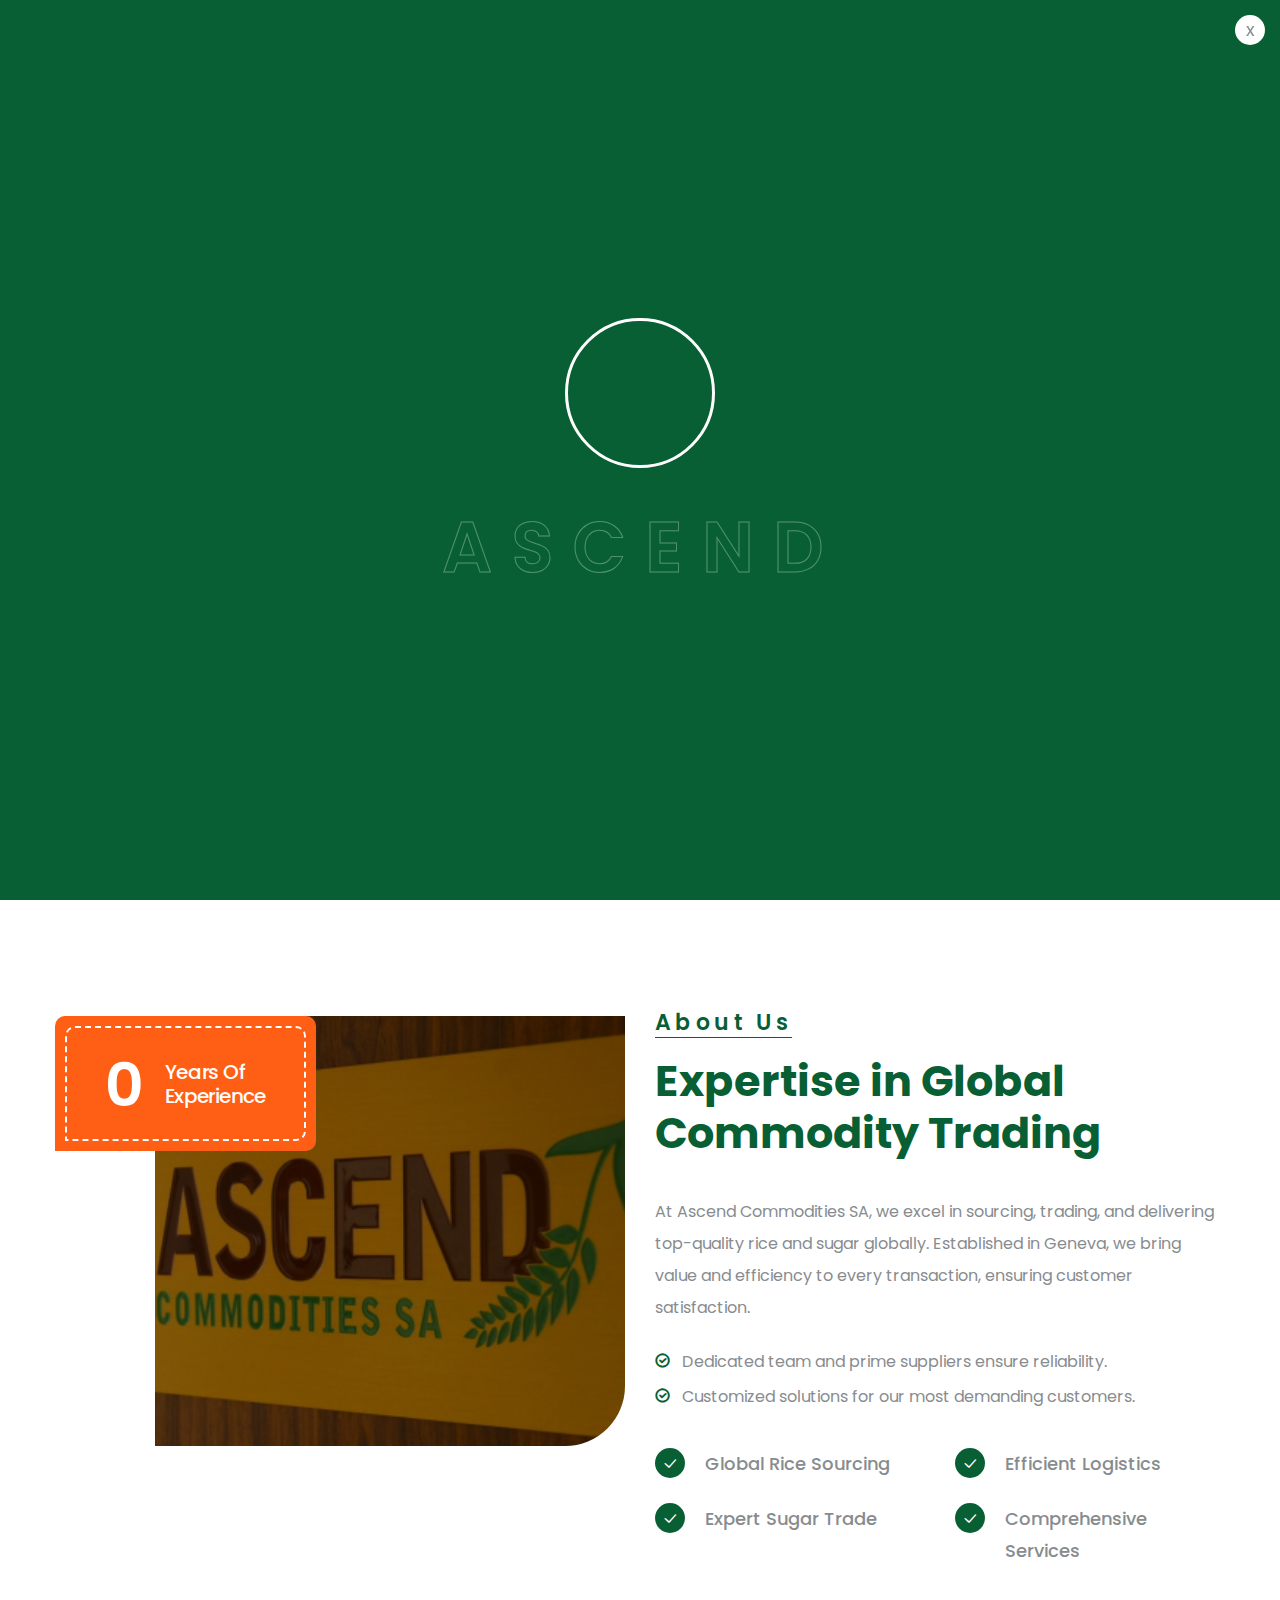
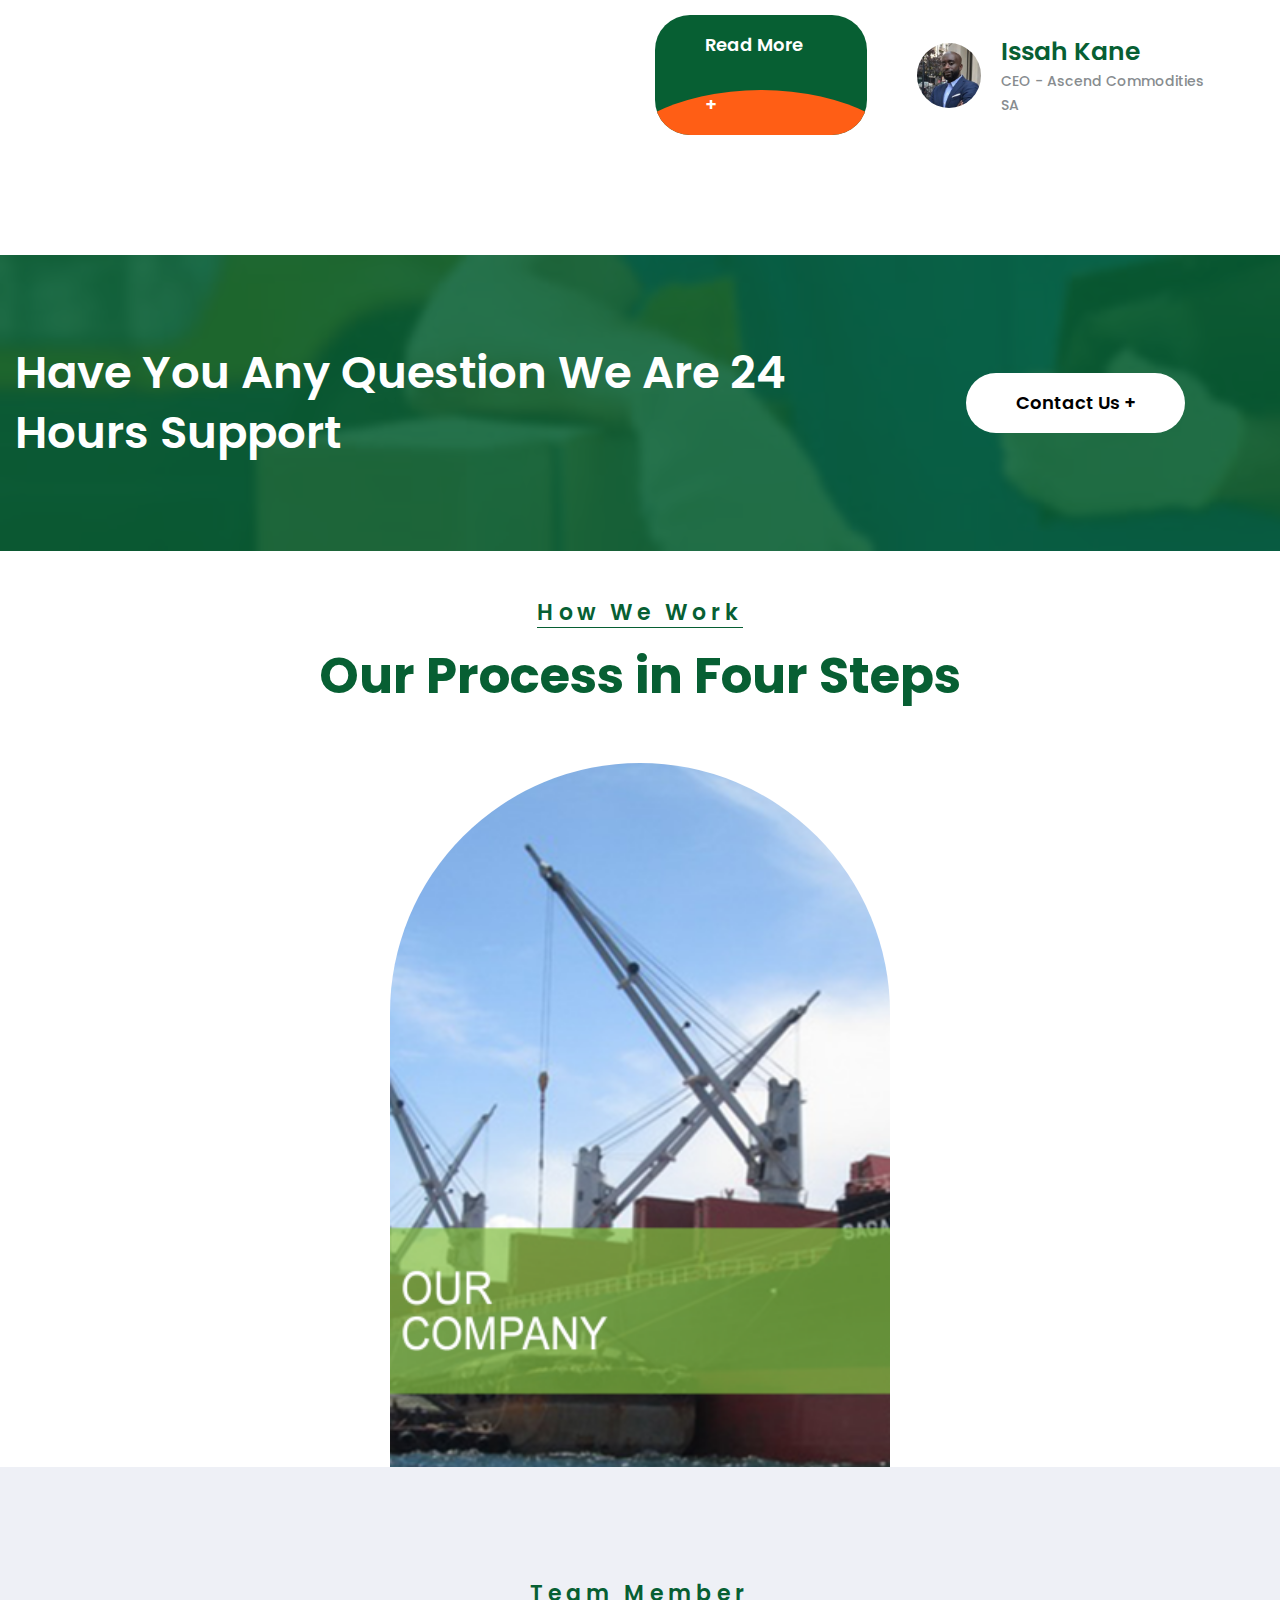
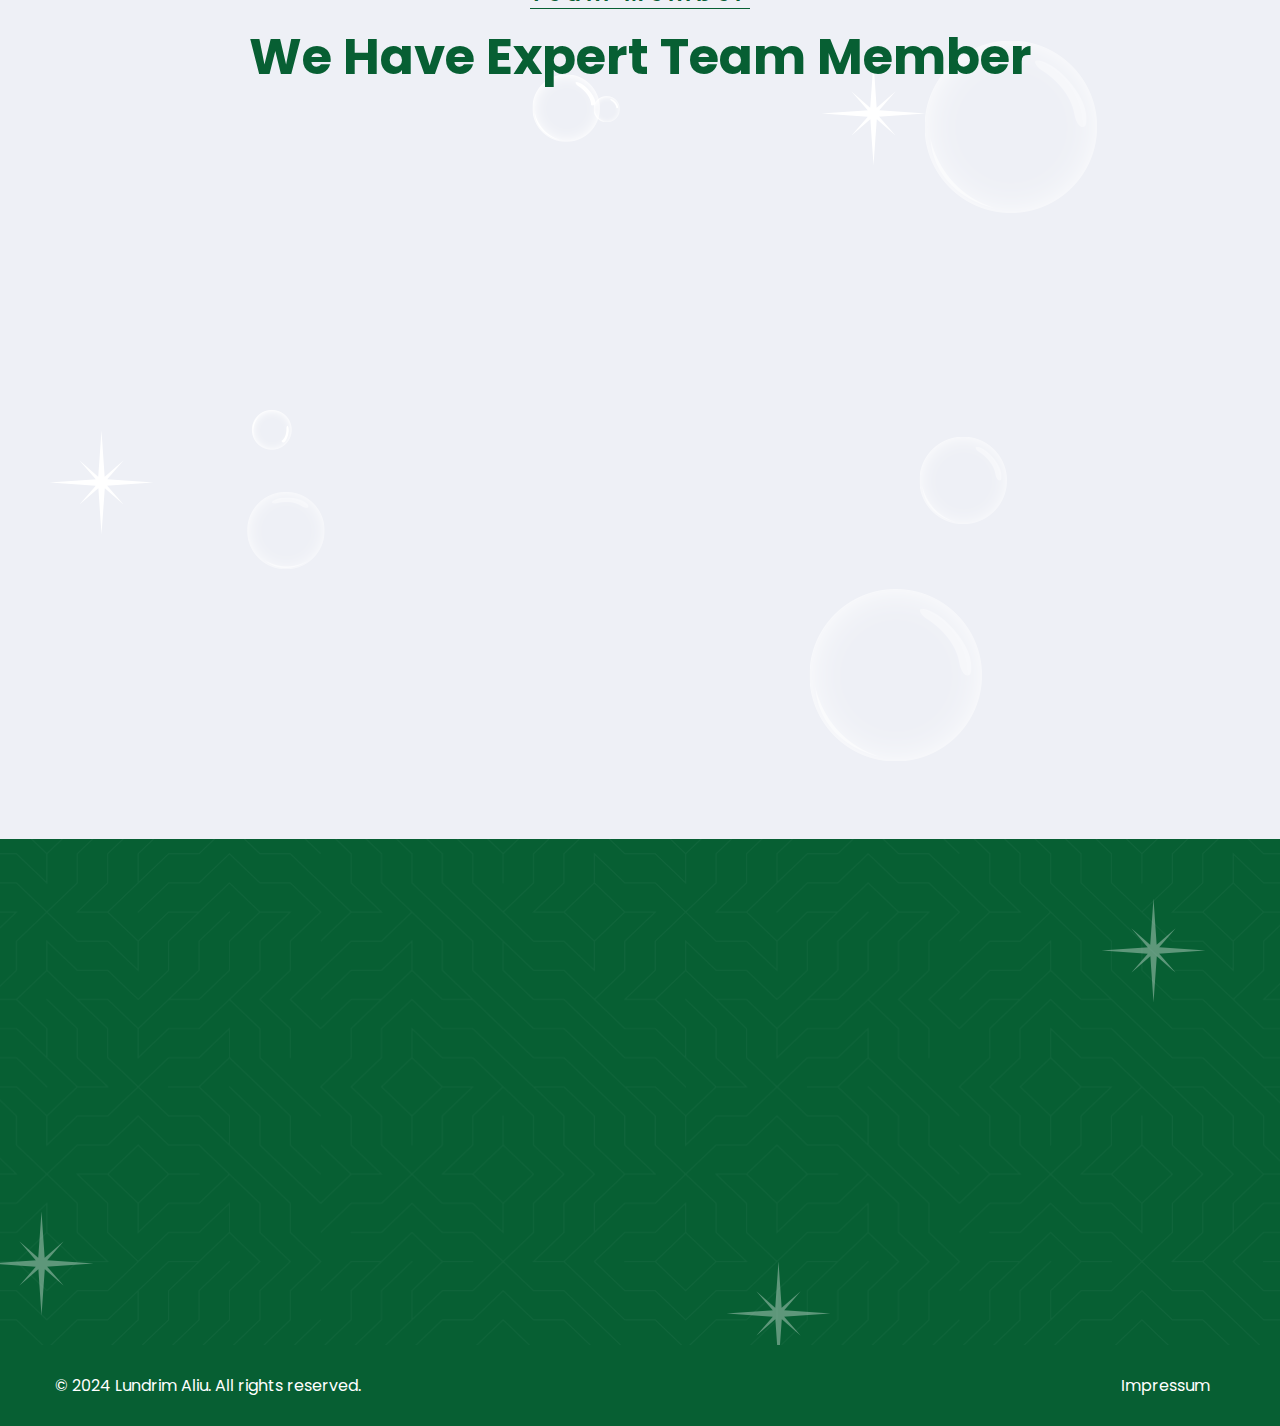
==== index.html @ 6210136b "First commit" ====
<!DOCTYPE html>

<html lang="en">
  <head>
    <meta charset="UTF-8" />
    <meta name="viewport" content="width=device-width, initial-scale=1.0" />
    <title>Ascend Commodities SA</title>
    <link
      rel="apple-touch-icon"
      sizes="180x180"
      href="assets/images/favicons/apple-touch-icon.png"
    />
    <link
      rel="icon"
      type="image/png"
      sizes="32x32"
      href="assets/images/favicons/favicon-32x32.png"
    />
    <link
      rel="icon"
      type="image/png"
      sizes="16x16"
      href="assets/images/favicons/favicon-16x16.png"
    />
    <link rel="manifest" href="assets/images/favicons/site.webmanifest" />
    <meta name="description" content="" />

    <link
      href="https://fonts.googleapis.com/css2?family=Open+Sans:ital,wght@0,300;0,400;0,500;0,600;0,700;0,800;1,300;1,400;1,500;1,600;1,700;1,800&family=Poppins:ital,wght@0,100;0,200;0,300;0,400;0,500;0,600;0,700;0,800;0,900;1,100;1,200;1,300;1,400;1,500;1,600;1,700;1,800;1,900&display=swap"
      rel="stylesheet"
    />

    <link rel="stylesheet" href="assets/vendors/animate/animate.min.css" />
    <link rel="stylesheet" href="assets/vendors/animate/custom-animate.css" />
    <link
      rel="stylesheet"
      href="assets/vendors/bootstrap/css/bootstrap.min.css"
    />
    <link
      rel="stylesheet"
      href="assets/vendors/bootstrap-select/css/bootstrap-select.min.css"
    />
    <link rel="stylesheet" href="assets/vendors/bxslider/jquery.bxslider.css" />
    <link rel="stylesheet" href="assets/vendors/fontawesome/css/all.min.css" />
    <link
      rel="stylesheet"
      href="assets/vendors/jquery-magnific-popup/jquery.magnific-popup.css"
    />
    <link rel="stylesheet" href="assets/vendors/jquery-ui/jquery-ui.css" />
    <link rel="stylesheet" href="assets/vendors/nice-select/nice-select.css" />
    <link
      rel="stylesheet"
      href="assets/vendors/nouislider/nouislider.min.css"
    />
    <link
      rel="stylesheet"
      href="assets/vendors/nouislider/nouislider.pips.css"
    />
    <link rel="stylesheet" href="assets/vendors/odometer/odometer.min.css" />
    <link
      rel="stylesheet"
      href="assets/vendors/owl-carousel/owl.carousel.min.css"
    />
    <link
      rel="stylesheet"
      href="assets/vendors/owl-carousel/owl.theme.default.min.css"
    />
    <link rel="stylesheet" href="assets/vendors/swiper/swiper.min.css" />
    <link rel="stylesheet" href="assets/vendors/timepicker/timePicker.css" />
    <link
      rel="stylesheet"
      href="assets/vendors/tiny-slider/tiny-slider.min.css"
    />
    <link rel="stylesheet" href="assets/vendors/vegas/vegas.min.css" />
    <link rel="stylesheet" href="assets/vendors/thm-icons/style.css" />
    <link rel="stylesheet" href="assets/vendors/slick-slider/slick.css" />
    <link
      rel="stylesheet"
      href="assets/vendors/language-switcher/polyglot-language-switcher.css"
    />

    <link rel="stylesheet" href="assets/css/style.css" />
    <link rel="stylesheet" href="assets/css/responsive.css" />
  </head>

  <body>
<!--
  This code was developed by Lundrim Aliu.
  For inquiries, please visit: https://github.com/Lundrim23
  Email: aliulundrim22@gmail.com
  © 2024 Lundrim Aliu. All rights reserved.
-->

    <div class="loader-wrap">
      <div class="preloader">
        <div class="preloader-close">x</div>
        <div id="handle-preloader" class="handle-preloader">
          <div class="animation-preloader">
            <div class="spinner"></div>
            <div class="txt-loading">
              <span data-text-preloader="A" class="letters-loading"> A </span>
              <span data-text-preloader="S" class="letters-loading"> S </span>
              <span data-text-preloader="C" class="letters-loading"> C </span>
              <span data-text-preloader="E" class="letters-loading"> E </span>
              <span data-text-preloader="N" class="letters-loading"> N </span>
              <span data-text-preloader="D" class="letters-loading"> D </span>
            </div>
          </div>
        </div>
      </div>
    </div>

    <div class="page-wrapper">
      <header class="main-header main-header-one">
        <div class="main-header-one__inner">
          <nav class="main-menu main-menu-one">
            <div class="main-menu__wrapper clearfix">
              <div class="auto-container">
                <div class="main-menu__wrapper-inner">
                  <div class="main-header-one__left">
                    <div class="logo-box-one">
                      <a href="index.html">
                        <img
                          src="assets/images/resources/logo-1.png"
                          alt="Awesome Logo"
                          title=""
                        />
                      </a>
                    </div>
                  </div>

                  <div class="main-header-one__middle">
                    <div class="main-menu-box">

                      <ul class="main-menu__list">
                        <li>
                          <a href="index.html">Home</a>
                        </li>
                        <li>
                          <a href="#">Our Company</a>
                        </li>
                        <li>
                          <a href="#">PRODUCTS & SERVICES</a>
                        </li>
                        <li>
                          <a href="#">TEAM</a>
                        </li>
                        <li>
                          <a href="contact.html">Contact</a>
                        </li>
                      </ul>
                    </div>
                  </div>

                  <div class="main-header-one__right">
                    <div class="contact-box">
                      <div class="icon">
                        <span class="icon-telephone-call"></span>
                      </div>
                      <div class="text">
                        <a href="tel:+41228272055">+41 22 827 20 55</a>
                      </div>
                    </div>
                  </div>
                </div>
              </div>
            </div>
          </nav>
        </div>
      </header>

      <div class="stricky-header stricky-header--one stricked-menu main-menu">
        <div class="sticky-header__content"></div>
      </div>
      <section class="main-slider main-slider-one">
        <div
          class="swiper-container thm-swiper__slider"
          data-swiper-options='{"slidesPerView": 1, "loop": true,
                "effect": "fade",
                "pagination": {
                "el": "#main-slider-pagination",
                "type": "bullets",
                "clickable": true
                },
                "navigation": {
                "nextEl": "#main-slider__swiper-button-next",
                "prevEl": "#main-slider__swiper-button-prev"
                }}'
        >
          <div class="swiper-wrapper">
            <div class="swiper-slide">
              <div class="shape1 rotate-me">
                <img src="assets/images/shapes/thm-shape1.png" alt="#" />
              </div>
              <div class="shape2 rotate-me">
                <img src="assets/images/shapes/thm-shape1.png" alt="#" />
              </div>
              <div class="shape3 rotate-me">
                <img src="assets/images/shapes/thm-shape1.png" alt="#" />
              </div>
              <div class="shape4 float-bob-y">
                <img src="assets/images/shapes/bubbles-five.png" alt="#" />
              </div>
              <div class="shape5">
                <img src="assets/images/shapes/bubbles-four.png" alt="#" />
              </div>
              <div class="shape6">
                <img src="assets/images/shapes/bubbles-six.png" alt="#" />
              </div>
              <div class="main-slider-one__img">
                <img
                  src="assets/images/slides/main-slider-v1-img1.jpg"
                  alt="#"
                />
              </div>
              <div
                class="image-layer"
                style="
                  background-image: url(assets/images/backgrounds/main-slider-v1-bg.png);
                "
              ></div>
              <div class="container">
                <div class="main-slider-one__content">
                  <div class="tagline">
                    <p>Ascend Commodities SA</p>
                  </div>
                  <div class="title">
                    <h2>
                      From Origin to Destination... <br />
                      We Deliver Excellence!
                    </h2>
                  </div>
                  <div class="text">
                    <p>
                      We ensure your commodities reach their destination
                      smoothly and efficiently, <br />
                      providing added value and reliable service every step of
                      the way.
                    </p>
                  </div>
                  <div class="btn-box">
                    <a class="thm-btn" href="contact.html">
                      <span class="txt">Consultation</span>
                    </a>
                  </div>
                </div>
              </div>
            </div>
          <div class="main-slider__nav">
          </div>
        </div>
      </section>

      <section class="about-one">
        <div
          class="about-one__shape1 wow slideInLeft"
          data-wow-delay="100ms"
          data-wow-duration="2500ms"
        >
          <img src="assets/images/shapes/about-v1-shape1.png" alt="#" />
        </div>
        <div class="container">
          <div class="row">
            <div class="col-xl-6">
              <div class="about-one__img">
                <div class="about-one__experience-box">
                  <div class="count-box">
                    <h2><span class="odometer" data-count="11">0</span></h2>
                  </div>
                  <div class="title-box">
                    <h3>
                      Years of <br />
                      experience
                    </h3>
                  </div>
                </div>
                <div class="about-one__img1">
                  <img src="assets/images/about/Home2.png" alt="#" />
                </div>
              </div>
            </div>

            <div class="col-xl-6">
              <div class="about-one__content">
                <div class="sec-title">
                  <div class="sub-title left">
                    <div class="text">
                      <span>About Us</span>
                    </div>
                  </div>
                  <h2>
                    Expertise in Global <br />
                    Commodity Trading
                  </h2>
                </div>
                <div class="text">
                  <p>
                    At Ascend Commodities SA, we excel in sourcing, trading, and
                    delivering top-quality rice and sugar globally. Established
                    in Geneva, we bring value and efficiency to every
                    transaction, ensuring customer satisfaction.
                  </p>
                </div>

                <ul class="about-one__content-list">
                  <li>
                    <div class="icon-box">
                      <span class="icon-check"></span>
                    </div>
                    <div class="text-box">
                      <p>
                        Dedicated team and prime suppliers ensure reliability.
                      </p>
                    </div>
                  </li>

                  <li>
                    <div class="icon-box">
                      <span class="icon-check"></span>
                    </div>
                    <div class="text-box">
                      <p>
                        Customized solutions for our most demanding customers.
                      </p>
                    </div>
                  </li>
                </ul>

                <div class="about-one__content-text2">
                  <div class="row">
                    <div class="col-xl-6 col-lg-6 col-md-6">
                      <div class="about-one__content-text2-single">
                        <ul class="about-one__content-text2-list">
                          <li>
                            <div class="icon-box">
                              <span class="icon-check-1"></span>
                            </div>

                            <div class="text-box">
                              <p>Global Rice Sourcing</p>
                            </div>
                          </li>

                          <li>
                            <div class="icon-box">
                              <span class="icon-check-1"></span>
                            </div>

                            <div class="text-box">
                              <p>Expert Sugar Trade</p>
                            </div>
                          </li>
                        </ul>
                      </div>
                    </div>

                    <div class="col-xl-6 col-lg-6 col-md-6">
                      <div class="about-one__content-text2-single">
                        <ul class="about-one__content-text2-list">
                          <li>
                            <div class="icon-box">
                              <span class="icon-check-1"></span>
                            </div>

                            <div class="text-box">
                              <p>Efficient Logistics</p>
                            </div>
                          </li>

                          <li>
                            <div class="icon-box">
                              <span class="icon-check-1"></span>
                            </div>

                            <div class="text-box">
                              <p>Comprehensive Services</p>
                            </div>
                          </li>
                        </ul>
                      </div>
                    </div>
                  </div>
                </div>

                <div class="about-one__content-bottom">
                  <div class="btn-box">
                    <a class="thm-btn" href="team-details.html">
                      <span class="txt">Read More +</span>
                    </a>
                  </div>

                  <div class="about-one__client-info-box">
                    <div class="img-box">
                      <img
                        src="assets/images/about/Issah-Kane---CEO-364182.jpg"
                        alt="#"
                      />
                    </div>
                    <div class="title-box">
                      <h2>Issah Kane</h2>
                      <p>CEO - Ascend Commodities SA</p>
                    </div>
                  </div>
                </div>
              </div>
            </div>
          </div>
        </div>
      </section>

      <section class="cta-one">
        <div
          class="cta-one__bg"
          style="background-image: url(assets/images/backgrounds/images.jpg)"
        ></div>
        <div class="auto-container">
          <div class="cta-one__inner">
            <div class="text-box">
              <h2>
                Have You Any Question We Are 24 <br />
                Hours Support
              </h2>
            </div>

            <div class="btn-box">
              <a class="thm-btn" href="contact.html">
                <span class="txt">Contact Us +</span>
              </a>
            </div>
          </div>
        </div>
      </section>

      <section class="features-two">
        <div class="container">
          <div class="sec-title text-center">
            <div class="sub-title">
              <div class="text">
                <span>How We Work</span>
              </div>
            </div>
            <h2>Our Process in Four Steps</h2>
          </div>
          <div class="row">
            <div class="col-xl-12">
              <div class="features-two__inner">
                <div class="features-two__img">
                  <img src="assets/images/resources/Home2.png" alt="#" />
                </div>
                <ul class="features-two__list">
                  <li
                    class="wow fadeInLeft"
                    data-wow-delay="100ms"
                    data-wow-duration="1000ms"
                  >
                    <div class="count-box"><span>1</span></div>
                    <div class="inner">
                      <h2>
                        <a href="window-cleaning.html">Sourcing Commodities</a>
                      </h2>
                      <p>
                        We start by sourcing the best quality rice and sugar
                        from our trusted suppliers globally.
                      </p>
                    </div>
                  </li>

                  <li
                    class="style2 style3 wow fadeInRight"
                    data-wow-delay="0ms"
                    data-wow-duration="1000ms"
                  >
                    <div class="count-box"><span>2</span></div>
                    <div class="inner">
                      <h2>
                        <a href="window-cleaning.html">Logistics Management</a>
                      </h2>
                      <p>
                        We manage all logistics, from chartering vessels to
                        booking containers, ensuring smooth delivery.
                      </p>
                    </div>
                  </li>
                </ul>

                <ul class="features-two__list">
                  <li
                    class="style3 wow fadeInLeft"
                    data-wow-delay="100ms"
                    data-wow-duration="1000ms"
                  >
                    <div class="count-box"><span>3</span></div>
                    <div class="inner">
                      <h2>
                        <a href="window-cleaning.html">Financial Solutions</a>
                      </h2>
                      <p>
                        We provide tailored financial solutions, collaborating
                        with banks and institutions to support our trades.
                      </p>
                    </div>
                  </li>
                  <li
                    class="style2 wow fadeInRight"
                    data-wow-delay="0ms"
                    data-wow-duration="1000ms"
                  >
                    <div class="count-box"><span>4</span></div>
                    <div class="inner">
                      <h2>
                        <a href="window-cleaning.html">Contract Execution</a>
                      </h2>
                      <p>
                        We ensure full execution of contracts, from start to
                        finish, delivering excellence at every stage.
                      </p>
                    </div>
                  </li>
                </ul>
              </div>
            </div>
          </div>
        </div>
      </section>

      <section class="team-one">
        <div class="shape1 rotate-me">
          <img src="assets/images/shapes/thm-shape1.png" alt="#" />
        </div>
        <div class="shape2 rotate-me">
          <img src="assets/images/shapes/thm-shape1.png" alt="#" />
        </div>
        <div class="shape3">
          <img src="assets/images/shapes/bubbles-one.png" alt="#" />
        </div>
        <div class="shape4 zoom-fade">
          <img src="assets/images/shapes/bubbles-two.png" alt="#" />
        </div>
        <div class="shape5 float-bob-y">
          <img src="assets/images/shapes/bubbles-three.png" alt="#" />
        </div>
        <div class="shape6">
          <img src="assets/images/shapes/bubbles-four.png" alt="#" />
        </div>
        <div class="shape7">
          <img src="assets/images/shapes/bubbles-five.png" alt="#" />
        </div>
        <div class="shape8 zoominout">
          <img src="assets/images/shapes/bubbles-six.png" alt="#" />
        </div>
        <div class="container">
          <div class="sec-title text-center">
            <div class="sub-title">
              <div class="text">
                <span>Team Member</span>
              </div>
            </div>
            <h2>We Have Expert Team Member</h2>
          </div>
          <div class="row">

            <div
              class="col-xl-3 col-lg-6 col-md-6 wow fadeInLeft"
              data-wow-delay="0ms"
              data-wow-duration="1000ms"
            >
              <div class="team-one__single">
                <div class="team-one__single-img">
                  <img src="assets/images/team/1.jpg" alt="#" />

                  <div class="content-box">
                    <h2><a href="team-Burachai-Kanlayasirivat.html">Burachai Kanlayasirivat</a></h2>
                    <p>Freight Operator</p>
                  </div>
                </div>
              </div>
            </div>

            <div
              class="col-xl-3 col-lg-6 col-md-6 wow fadeInLeft"
              data-wow-delay="100ms"
              data-wow-duration="1000ms"
            >
              <div class="team-one__single">
                <div class="team-one__single-img">
                  <img src="assets/images/team/2.jpg" alt="#" />

                  <div class="content-box">
                    <h2><a href="team-Florian-Cergneux.html">Florian Cergneux</a></h2>
                    <p>CFO</p>
                  </div>
                </div>
              </div>
            </div>
            <div
              class="col-xl-3 col-lg-6 col-md-6 wow fadeInRight"
              data-wow-delay="0ms"
              data-wow-duration="1000ms"
            >
              <div class="team-one__single">
                <div class="team-one__single-img">
                  <img src="assets/images/team/3.jpg" alt="#" />


                  <div class="content-box">
                    <h2><a href="team-Issah-Kane.html">Issah Kane</a></h2>
                    <p>CEO</p>
                  </div>
                </div>
              </div>
            </div>

            <div
              class="col-xl-3 col-lg-6 col-md-6 wow fadeInRight"
              data-wow-delay="100ms"
              data-wow-duration="1000ms"
            >
              <div class="team-one__single">
                <div class="team-one__single-img">
                  <img src="assets/images/team/4.jpg" alt="#" />

                  <div class="content-box">
                    <h2><a href="team-Svjetlana-Bilic.html">Svjetlana Bilic</a></h2>
                    <p>Operator</p>
                  </div>
                </div>
              </div>
            </div>

          </div>
        </div>
      </section>

      <footer class="footer-one clearfix">
        <div class="footer">
          <div
            class="footer__pattern"
            style="
              background-image: url(assets/images/pattern/footer-v1-pattern.png);
            "
          ></div>
          <div
            class="shape1 wow slideInRight"
            data-wow-delay="500ms"
            data-wow-duration="2500ms"
          >
            <img src="assets/images/shapes/footer-v1-shape1.png" alt="#" />
          </div>
          <div
            class="shape2 wow slideInLeft"
            data-wow-delay="500ms"
            data-wow-duration="2500ms"
          >
            <img src="assets/images/shapes/footer-v1-shape2.png" alt="#" />
          </div>
          <div class="shape3 rotate-me">
            <img src="assets/images/shapes/thm-shape1.png" alt="#" />
          </div>
          <div class="shape4 rotate-me">
            <img src="assets/images/shapes/thm-shape1.png" alt="#" />
          </div>
          <div class="shape5 rotate-me">
            <img src="assets/images/shapes/thm-shape1.png" alt="#" />
          </div>
          <div class="container">
            <div class="row">
              <div
                class="col-xl-3 col-lg-6 col-md-6 col-sm-12 wow animated fadeInUp"
                data-wow-delay="0.1s"
              >
                <div class="footer-widget__single footer-widget__single-about">
                  <div class="title">
                    <h2>About</h2>
                  </div>

                  <div class="text-box">
                    <p>
                      Ascend Commodities SA is a Swiss company registered in Geneva in 2013. We specialize in originating, commercialising, and trading primarily rice as well as sugar, globally, with a focus on the African continent.
                    </p>
                  </div>

                </div>
              </div>
              <div
                class="col-xl-2 col-lg-6 col-md-6 col-sm-12 wow animated fadeInUp"
                data-wow-delay="0.2s"
              >
                <div class="footer-widget__single footer-widget__single-links">
                  <div class="title">
                    <h2>Links</h2>
                  </div>
                  <ul class="footer-widget__single-links-list">
                    <li><a href="about.html">Home</a></li>
                    <li><a href="team.html">Our Company</a></li>
                    <li><a href="about.html">Products & Services</a></li>
                    <li><a href="index.html">Team</a></li>
                    <li><a href="contact.html">Contact</a></li>
                  </ul>
                </div>
              </div>

                </div>
              </div>
            </div>
          </div>
        </div>

        <div class="footer-one__bottom">
          <div class="container">
            <div class="bottom-inner">
              <div class="copyright">
                <p>© 2024 Lundrim Aliu. All rights reserved.</p>
              </div>

              <ul class="footer-one__bottom-menu">
                <li>
                  <a href="http://www.ascendcommodities.com/fr/Impressum.htm"
                    >Impressum</a
                  >
                </li>
              </ul>
            </div>
          </div>
        </div>
      </footer>
    </div>

    <a href="#" data-target="html" class="scroll-to-target scroll-to-top">
      <i class="icon-down-arrow"></i>
    </a>

    <script src="assets/vendors/jquery/jquery-3.6.0.min.js"></script>
    <script src="assets/vendors/bootstrap/js/bootstrap.bundle.min.js"></script>
    <script src="assets/vendors/bootstrap-select/js/bootstrap-select.min.js"></script>
    <script src="assets/vendors/bxslider/jquery.bxslider.min.js"></script>
    <script src="assets/vendors/circleType/jquery.circleType.js"></script>
    <script src="assets/vendors/circleType/jquery.lettering.min.js"></script>
    <script src="assets/vendors/isotope/isotope.js"></script>
    <script src="assets/vendors/jquery-ajaxchimp/jquery.ajaxchimp.min.js"></script>
    <script src="assets/vendors/jquery-appear/jquery.appear.min.js"></script>
    <script src="assets/vendors/jquery-magnific-popup/jquery.magnific-popup.min.js"></script>
    <script src="assets/vendors/jquery-migrate/jquery-migrate.min.js"></script>
    <script src="assets/vendors/jquery-ui/jquery-ui.js"></script>
    <script src="assets/vendors/jquery-validate/jquery.validate.min.js"></script>
    <script src="assets/vendors/nice-select/jquery.nice-select.min.js"></script>
    <script src="assets/vendors/nouislider/nouislider.min.js"></script>
    <script src="assets/vendors/odometer/odometer.min.js"></script>
    <script src="assets/vendors/owl-carousel/owl.carousel.min.js"></script>
    <script src="assets/vendors/parallax/parallax.min.js"></script>
    <script src="assets/vendors/swiper/swiper.min.js"></script>
    <script src="assets/vendors/timepicker/timePicker.js"></script>
    <script src="assets/vendors/tiny-slider/tiny-slider.min.js"></script>
    <script src="assets/vendors/typed-2.0.11/typed-2.0.11.js"></script>
    <script src="assets/vendors/vegas/vegas.min.js"></script>
    <script src="assets/vendors/wnumb/wNumb.min.js"></script>
    <script src="assets/vendors/wow/wow.js"></script>
    <script src="assets/vendors/language-switcher/jquery.polyglot.language.switcher.js"></script>
    <script src="assets/vendors/jarallax/jarallax.min.js"></script>
    <script src="assets/vendors/slick-slider/slick.js"></script>
    <script src="assets/vendors/jquery-circle-progress/jquery.circle-progress.min.js"></script>
    <script src="assets/vendors/progress-bar/knob.js"></script>

    <script src="assets/js/custom.js"></script>
  </body>
</html>
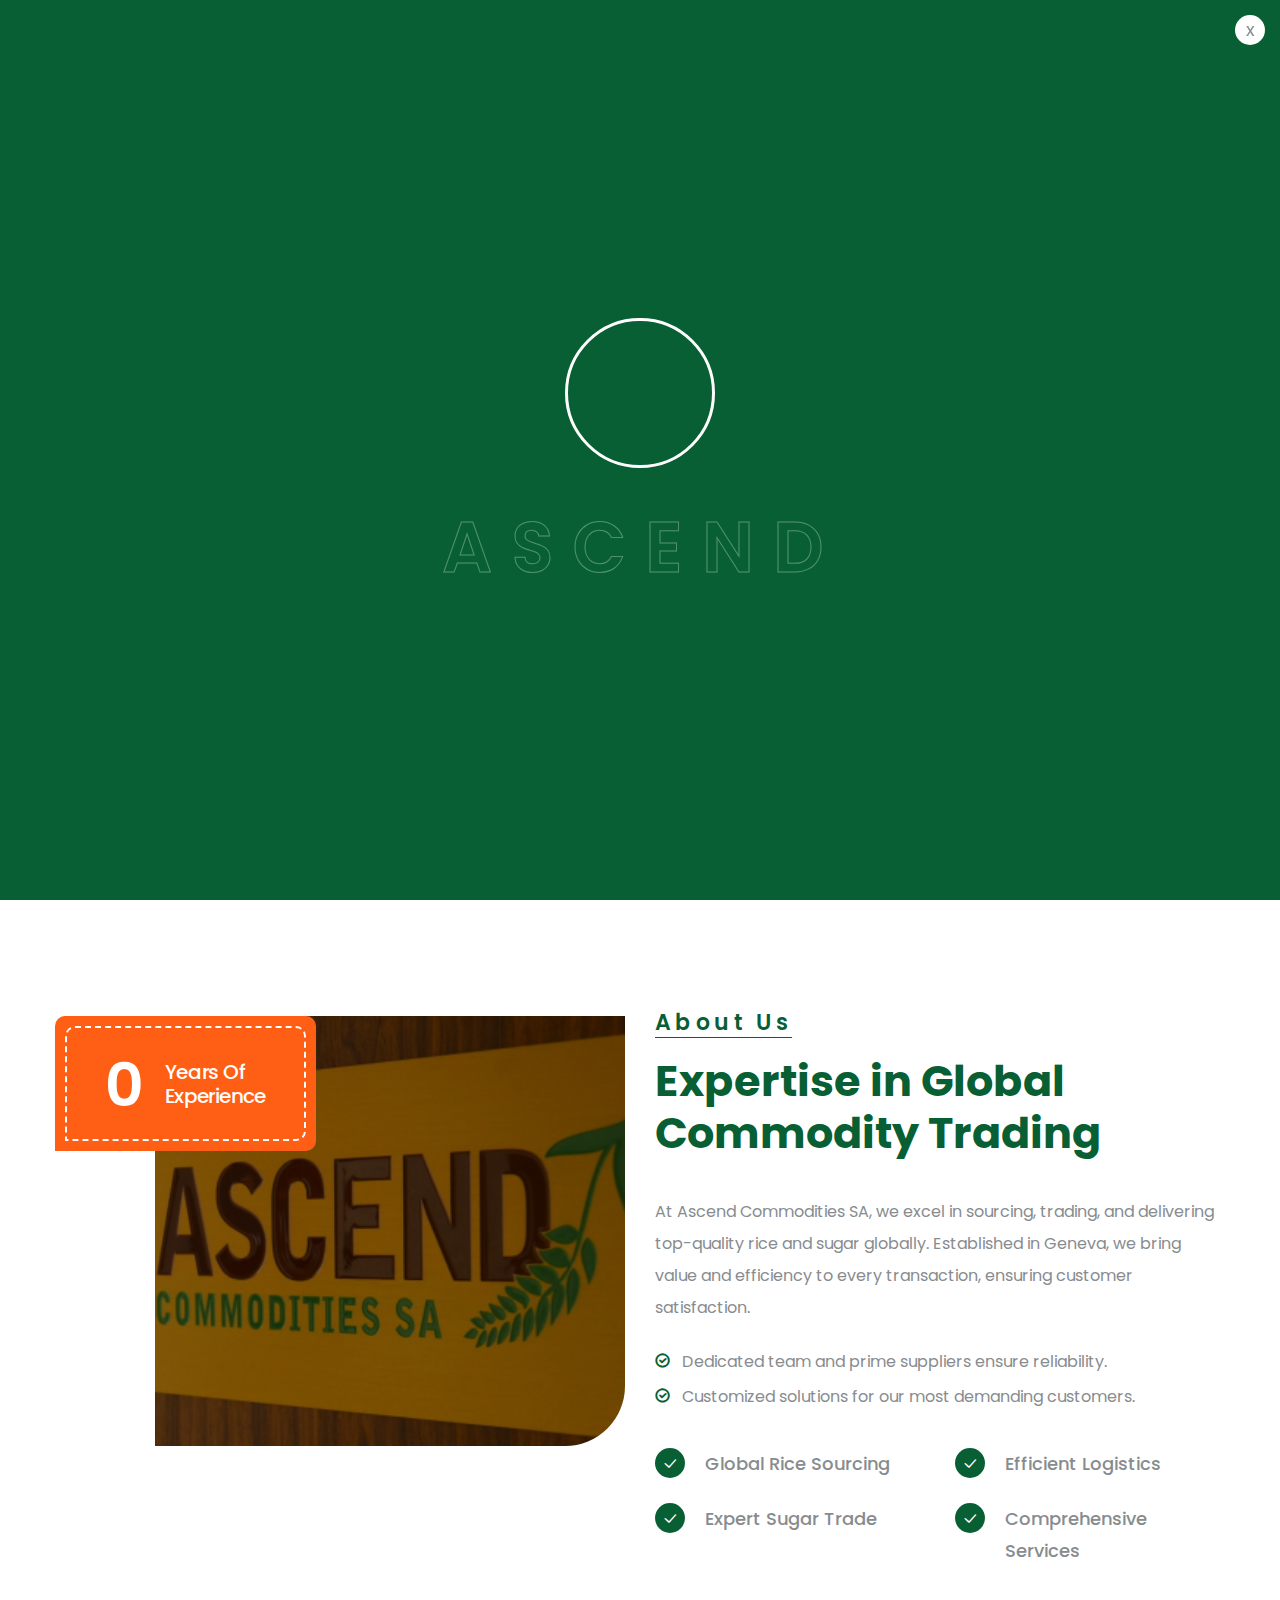
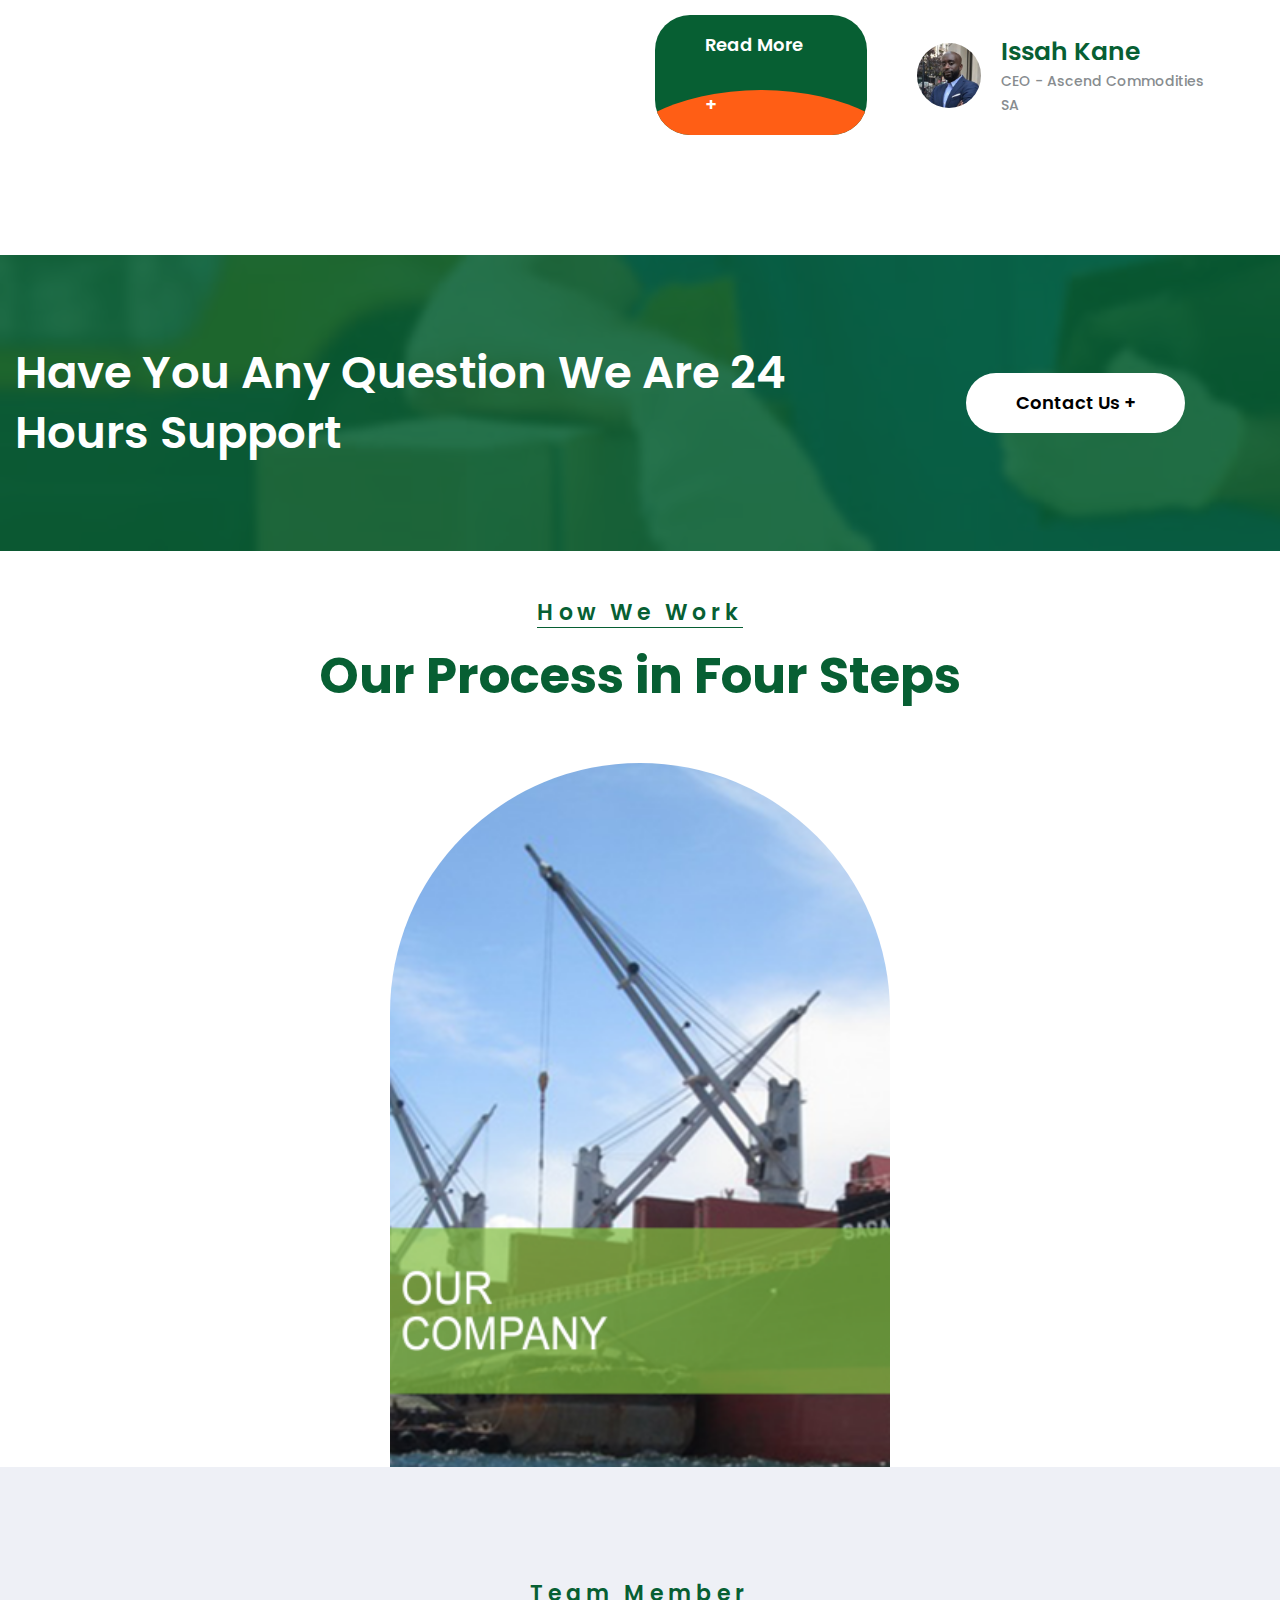
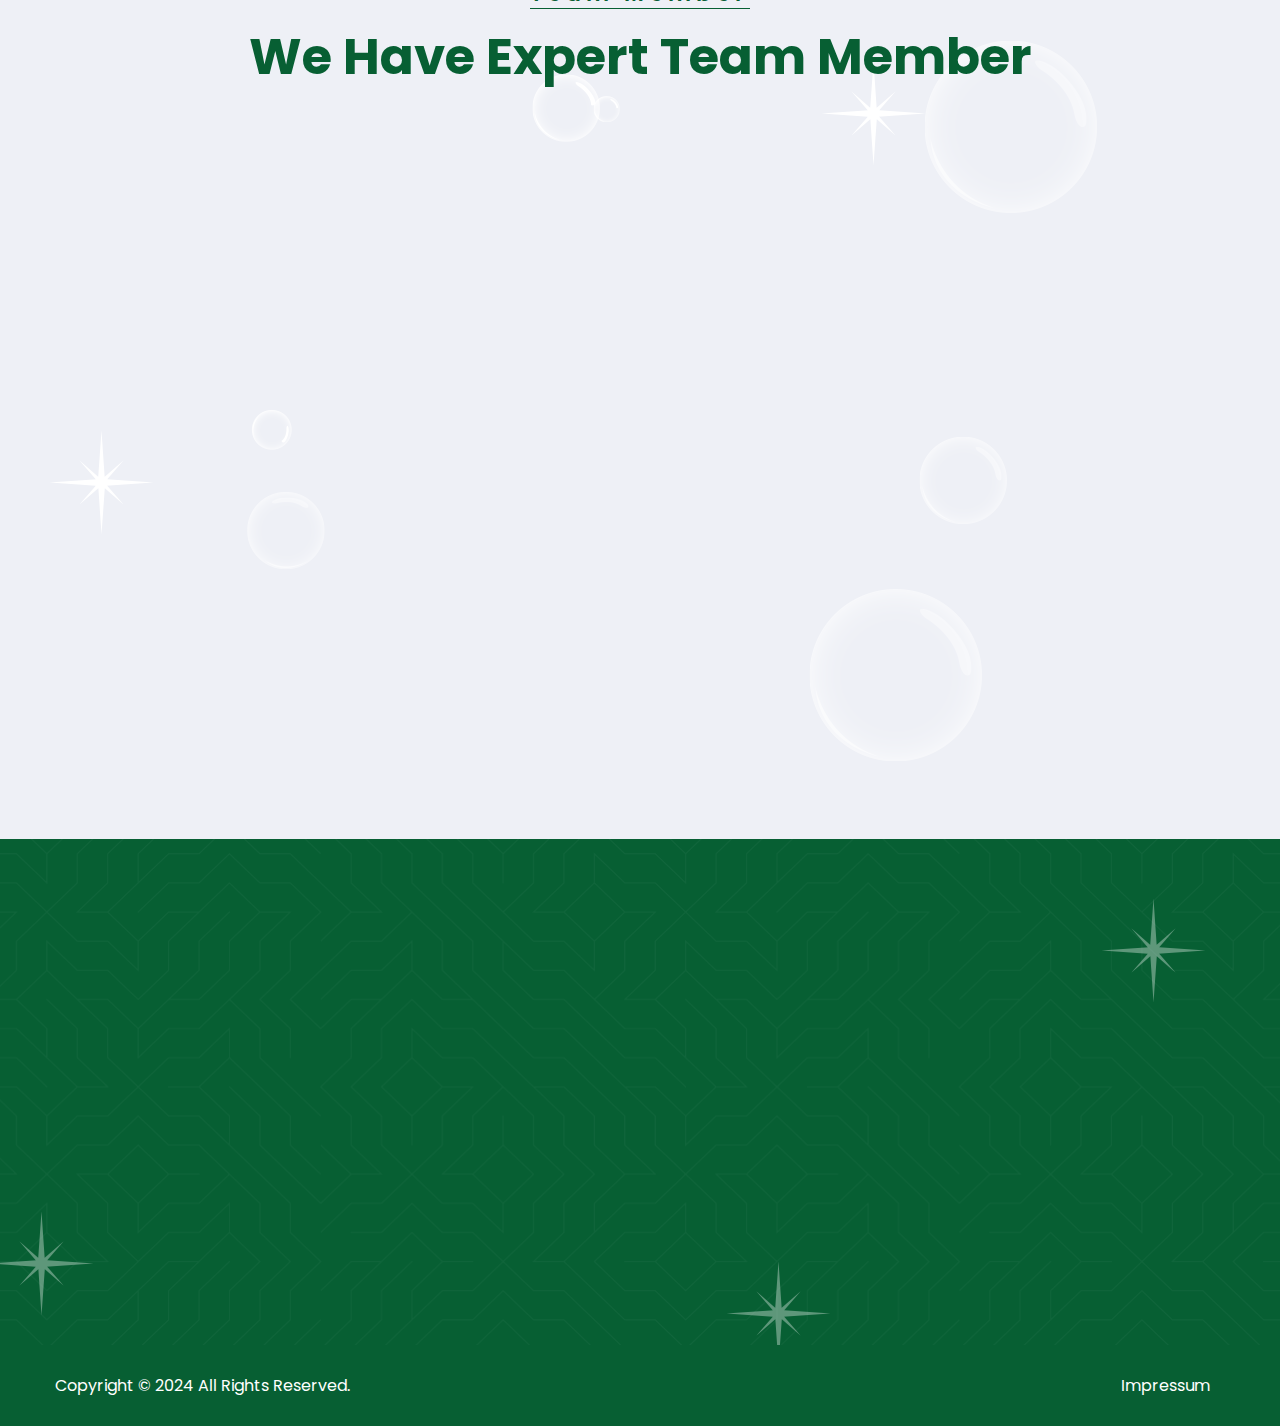
==== commit 93fc8ca8: "Updated" ====
--- a/index.html
+++ b/index.html
@@ -131,19 +131,18 @@
 
                   <div class="main-header-one__middle">
                     <div class="main-menu-box">
-
                       <ul class="main-menu__list">
                         <li>
                           <a href="index.html">Home</a>
                         </li>
                         <li>
-                          <a href="#">Our Company</a>
+                          <a href="#about-one">Our Company</a>
                         </li>
                         <li>
-                          <a href="#">PRODUCTS & SERVICES</a>
+                          <a href="#features-two">Products & Services</a>
                         </li>
                         <li>
-                          <a href="#">TEAM</a>
+                          <a href="#team-one">Team</a>
                         </li>
                         <li>
                           <a href="contact.html">Contact</a>
@@ -251,7 +250,7 @@
         </div>
       </section>
 
-      <section class="about-one">
+      <section class="about-one" id="about-one">
         <div
           class="about-one__shape1 wow slideInLeft"
           data-wow-delay="100ms"
@@ -431,7 +430,7 @@
         </div>
       </section>
 
-      <section class="features-two">
+      <section class="features-two" id="features-two">
         <div class="container">
           <div class="sec-title text-center">
             <div class="sub-title">
@@ -523,7 +522,7 @@
         </div>
       </section>
 
-      <section class="team-one">
+      <section class="team-one" id="team-one">
         <div class="shape1 rotate-me">
           <img src="assets/images/shapes/thm-shape1.png" alt="#" />
         </div>
@@ -681,6 +680,7 @@
 
                 </div>
               </div>
+
               <div
                 class="col-xl-2 col-lg-6 col-md-6 col-sm-12 wow animated fadeInUp"
                 data-wow-delay="0.2s"
@@ -690,10 +690,10 @@
                     <h2>Links</h2>
                   </div>
                   <ul class="footer-widget__single-links-list">
-                    <li><a href="about.html">Home</a></li>
-                    <li><a href="team.html">Our Company</a></li>
-                    <li><a href="about.html">Products & Services</a></li>
-                    <li><a href="index.html">Team</a></li>
+                    <li><a href="index.html">Home</a></li>
+                    <li><a href="index.html#about-one">Our Company</a></li>
+                    <li><a href="index.html#features-two">Products & Services</a></li>
+                    <li><a href="index.html#team-one">Team</a></li>
                     <li><a href="contact.html">Contact</a></li>
                   </ul>
                 </div>
@@ -709,7 +709,7 @@
           <div class="container">
             <div class="bottom-inner">
               <div class="copyright">
-                <p>© 2024 Lundrim Aliu. All rights reserved.</p>
+                <p>Copyright © 2024 All Rights Reserved.</p>
               </div>
 
               <ul class="footer-one__bottom-menu">
@@ -761,5 +761,22 @@
     <script src="assets/vendors/progress-bar/knob.js"></script>
 
     <script src="assets/js/custom.js"></script>
+    <script>
+      document.querySelector('a[href="#about-one"]').addEventListener('click', function(e) {
+        e.preventDefault();
+        document.querySelector('#about-one').scrollIntoView({ behavior: 'smooth' });
+      });
+
+      document.querySelector('a[href="#features-two"]').addEventListener('click', function(e) {
+        e.preventDefault();
+        document.querySelector('#about-one').scrollIntoView({ behavior: 'smooth' });
+      });
+
+      document.querySelector('a[href="#team-one"]').addEventListener('click', function(e) {
+        e.preventDefault();
+        document.querySelector('#about-one').scrollIntoView({ behavior: 'smooth' });
+      });
+
+    </script>
   </body>
 </html>
